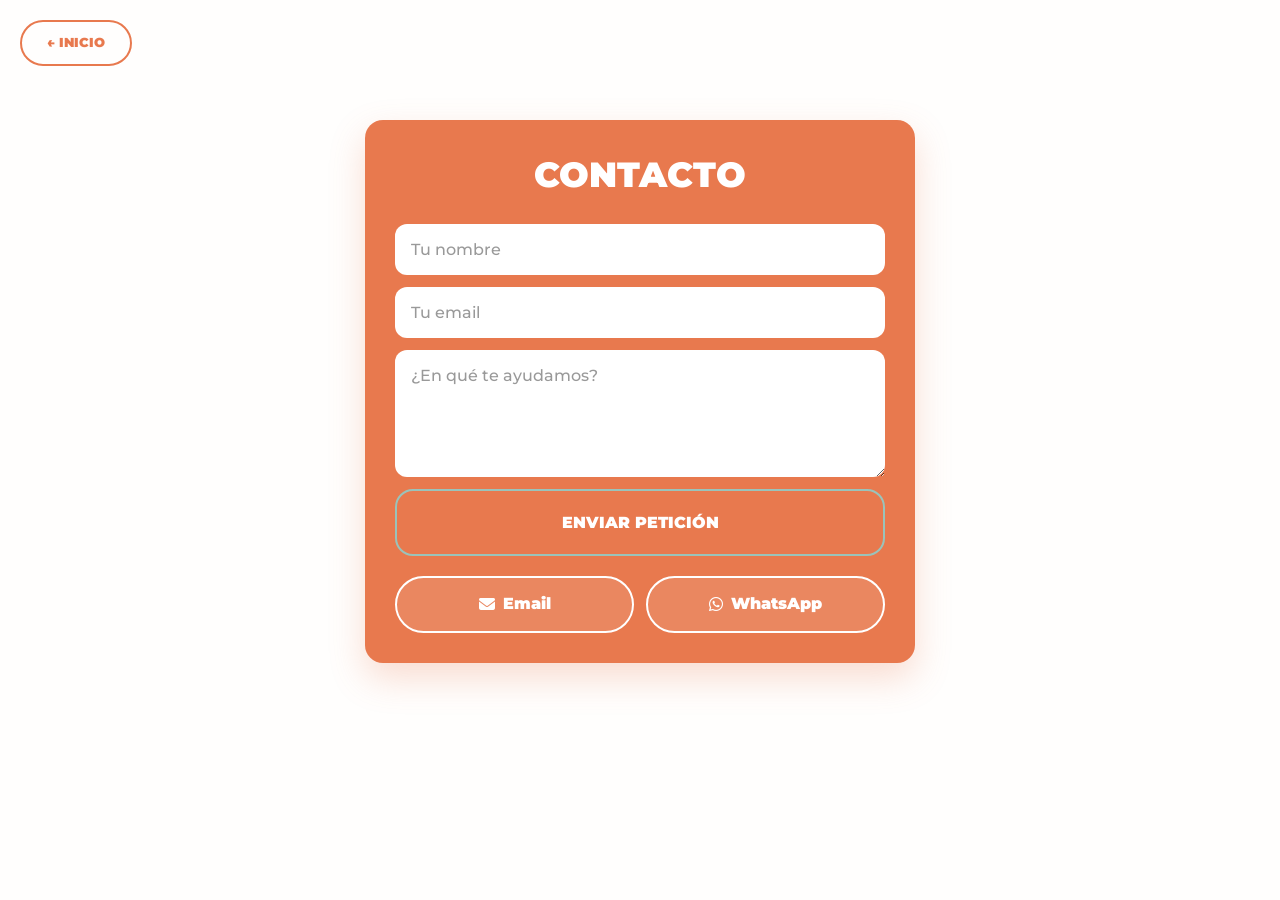
==== contacto.html @ 192d9d46 "Add files via upload" ====
<!DOCTYPE html>
<html lang="ca">
<head>
    <meta charset="UTF-8">
    <meta name="viewport" content="width=device-width, initial-scale=1.0, maximum-scale=1.0, user-scalable=no">
    <title>Contacto | Rueda Print</title>
    <link rel="stylesheet" href="styles.css">
    <link rel="stylesheet" href="https://cdnjs.cloudflare.com/ajax/libs/font-awesome/6.5.1/css/all.min.css">
</head>
<body>
    <nav>
        <a href="index.html" class="back-btn">← INICIO</a>
    </nav>

    <main class="page-container">
        <div class="glass-card">
            <h2 class="section-title">Contacto</h2>
            
            <form action="https://formspree.io/f/xaqakrbl" method="POST" class="modern-form">
                <input type="hidden" name="_next" value="index.html">
                <input type="text" name="name" placeholder="Tu nombre" required>
                <input type="email" name="email" placeholder="Tu email" required>
                <textarea name="message" rows="5" placeholder="¿En qué te ayudamos?" required></textarea>
                
                <button type="submit" class="btn-action">ENVIAR PETICIÓN</button>
            </form>

            <div class="direct-contact">    
                <div class="direct-buttons-grid">
                    <a href="mailto:info@ruedaprint.com" class="contact-pill">
                        <i class="fas fa-envelope"></i> Email
                    </a>
                    
                    <a href="https://wa.me/614393746" target="_blank" class="contact-pill">
                        <i class="fab fa-whatsapp"></i> WhatsApp
                    </a>
                </div>
            </div>
        </div>
    </main>
</body>
</html>
---- styles.css ----
/* ============================================================
   1. BASE I VARIABLES
   ============================================================ */
@import url('https://fonts.googleapis.com/css2?family=Montserrat:wght@700;900&display=swap');

:root {
    --neon: #9ac3ba;   /* Verd Menta */
    --bg: #fffefd;     /* Blanc Os */
    --card: #e8794e;   /* Terracota */
    --radius: 18px;
    --text-fosco: #2d2d2d;
    --text-clar: #ffffff;
}

* { 
    margin: 0; padding: 0; box-sizing: border-box; 
    font-family: 'Montserrat', sans-serif;
    -webkit-tap-highlight-color: transparent;
}

body { 
    background-color: var(--bg); 
    color: var(--text-fosco);
    line-height: 1.4; 
}

/* ============================================================
   2. NAVEGACIÓ I BOTONS
   ============================================================ */
nav { position: fixed; top: 0; width: 100%; padding: 20px; z-index: 1000; }

.back-btn { 
    background: var(--bg); color: var(--card); text-decoration: none; 
    font-size: 0.8rem; font-weight: 900; padding: 12px 25px; 
    border-radius: 50px; border: 2px solid var(--card); transition: 0.3s; 
    display: inline-block;
}
.back-btn:hover { background: var(--card); color: var(--text-clar); }

.btn-action {
    width: 100%; padding: 22px; font-size: 1rem; font-weight: 900;
    text-align: center; text-decoration: none; color: var(--text-clar);
    background: var(--card); border: 2px solid var(--neon); 
    border-radius: var(--radius); transition: all 0.3s cubic-bezier(0.175, 0.885, 0.32, 1.275);
    text-transform: uppercase; cursor: pointer; display: block;
}
.btn-action:hover { transform: scale(1.03) translateY(-3px); background: var(--neon); color: var(--text-fosco); }

/* ============================================================
   3. PÀGINES INTERNES I TARGETES
   ============================================================ */
.page-container { 
    padding: 120px 20px 60px; 
    min-height: 100vh; display: flex; flex-direction: column; align-items: center; 
}

.glass-card { 
    background: var(--card); border-radius: var(--radius); padding: 30px; 
    width: 100%; max-width: 550px; color: var(--text-clar);
    box-shadow: 0 15px 35px rgba(232, 121, 78, 0.25);
}

.section-title { 
    font-size: 2.2rem; font-weight: 900; color: var(--card); 
    text-transform: uppercase; margin-bottom: 25px; text-align: center; 
}
.glass-card .section-title { color: var(--text-clar); }

/* ============================================================
   4. EL FORMULARI (RECUPERAT I NET)
   ============================================================ */
.modern-form { display: flex; flex-direction: column; gap: 12px; }

.modern-form input, .modern-form textarea { 
    width: 100%; padding: 16px; border-radius: 12px; border: none;
    background: white; /* Recuperem el blanc net */
    color: var(--text-fosco); /* Text fosc sobre fons blanc */
    font-size: 16px; font-weight: 500;
}

.modern-form input::placeholder, .modern-form textarea::placeholder {
    color: #999;
}

.modern-form input:focus, .modern-form textarea:focus {
    outline: 2px solid var(--neon);
}

/* ============================================================
   5. EL MAPA (AMPLIAT)
   ============================================================ */
.mapa-container-full {
    width: 100%;
    max-width: 900px; /* Ara el mapa és molt més ample */
    display: flex;
    flex-direction: column;
    gap: 20px;
}

.mapa-wrapper { 
    height: 500px; /* Més altura */
    border-radius: var(--radius); 
    overflow: hidden; 
    border: 4px solid var(--card); 
    box-shadow: 0 10px 30px rgba(0,0,0,0.1);
}

.mapa-info {
    text-align: center;
    font-weight: 700;
    color: var(--card);
}

/* ============================================================
   6. CONTACTE DIRECTE I SOCIALS
   ============================================================ */
.direct-buttons-grid, .social-grid { display: grid; grid-template-columns: 1fr 1fr; gap: 12px; margin-top: 20px; }
.contact-pill, .social-pill { 
    background: rgba(255,255,255,0.1); border: 2px solid var(--text-clar); 
    color: var(--text-clar); text-decoration: none; font-weight: 900; 
    padding: 15px; border-radius: 50px; display: flex; align-items: center; justify-content: center; gap: 8px; transition: 0.3s;
}
.contact-pill:hover, .social-pill:hover { background: var(--text-clar); color: var(--card); transform: translateY(-3px); }

/* ============================================================
   7. PORTADA I RESPONSIVE
   ============================================================ */
.body-portada { height: 100vh; display: flex; flex-direction: column; justify-content: center; align-items: center; padding: 20px; }
.logo-animat { width: 220px; animation: rodaLogo 1.2s cubic-bezier(0.23, 1, 0.32, 1) forwards; }
@keyframes rodaLogo { 0% { transform: rotate(-180deg) scale(0.3); opacity: 0; } 100% { transform: rotate(0deg) scale(1); opacity: 1; } }

@media (min-width: 768px) {
    .btn-group-portada { display: flex; flex-direction: row; gap: 15px; }
    .logo-animat { width: 320px; }
}
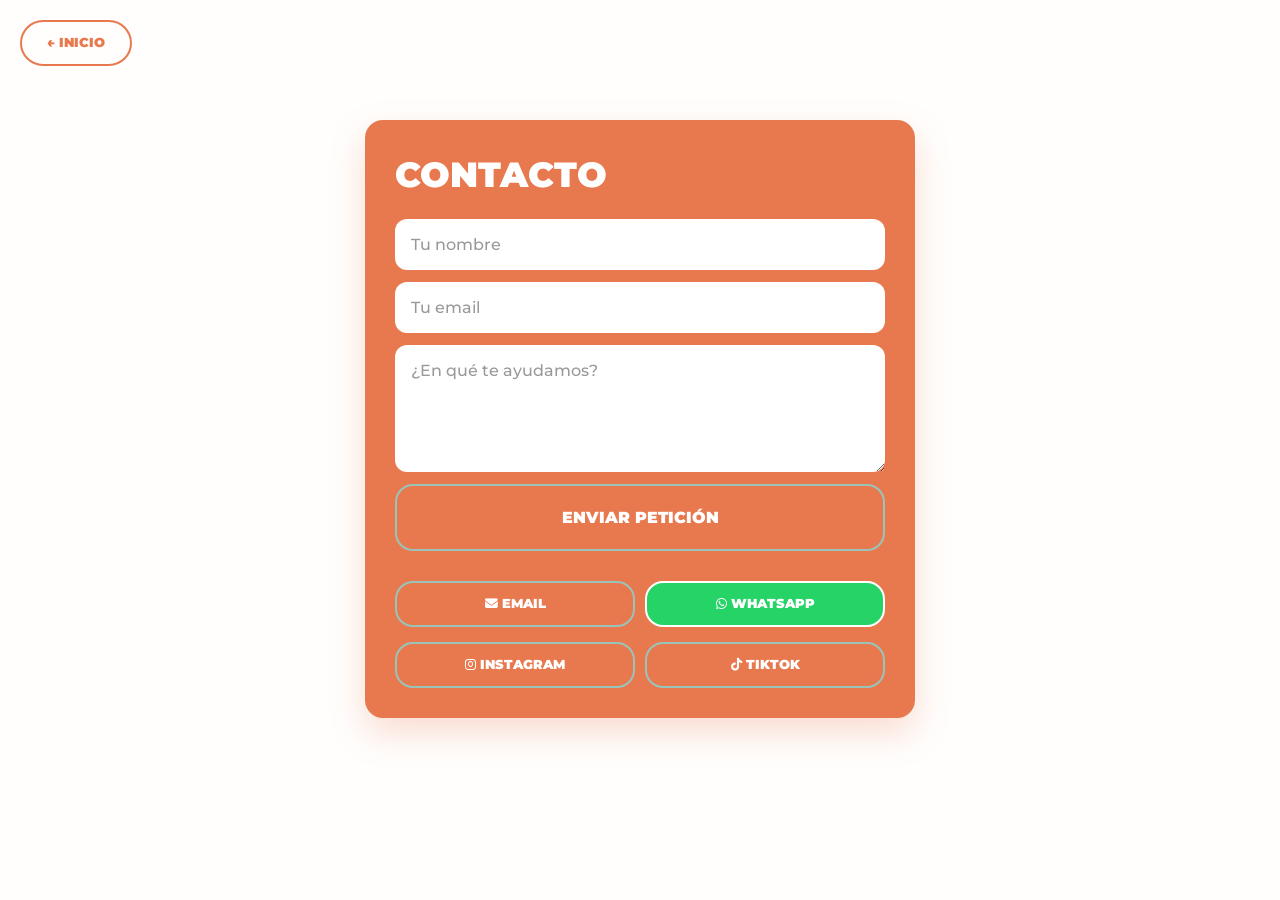
==== commit f5049117: "Update contacto.html" ====
--- a/contacto.html
+++ b/contacto.html
@@ -14,7 +14,7 @@
 
     <main class="page-container">
         <div class="glass-card">
-            <h2 class="section-title">Contacto</h2>
+            <h2 class="section-title" style="color: var(--text-clar); text-align: left; margin-bottom: 20px;">CONTACTO</h2>
             
             <form action="https://formspree.io/f/xaqakrbl" method="POST" class="modern-form">
                 <input type="hidden" name="_next" value="index.html">
@@ -22,21 +22,29 @@
                 <input type="email" name="email" placeholder="Tu email" required>
                 <textarea name="message" rows="5" placeholder="¿En qué te ayudamos?" required></textarea>
                 
-                <button type="submit" class="btn-action">ENVIAR PETICIÓN</button>
+                <button type="submit" class="btn-action" style="width: 100%; cursor: pointer;">ENVIAR PETICIÓN</button>
             </form>
 
-            <div class="direct-contact">    
-                <div class="direct-buttons-grid">
-                    <a href="mailto:info@ruedaprint.com" class="contact-pill">
+            <div class="direct-contact" style="margin-top: 30px;">    
+                <div class="direct-buttons-grid" style="display: flex; gap: 10px; margin-bottom: 15px;">
+                    <a href="mailto:info@ruedaprint.com" class="btn-action" style="flex: 1; padding: 12px; font-size: 0.8rem;">
                         <i class="fas fa-envelope"></i> Email
                     </a>
-                    
-                    <a href="https://wa.me/614393746" target="_blank" class="contact-pill">
+                    <a href="https://wa.me/614393746" target="_blank" class="btn-action" style="flex: 1; padding: 12px; font-size: 0.8rem; background: #25D366 !important; border-color: #fff !important;">
                         <i class="fab fa-whatsapp"></i> WhatsApp
+                    </a>
+                </div>
+
+                <div class="social-grid-cool" style="display: flex; gap: 10px;">
+                    <a href="https://instagram.com/" target="_blank" class="btn-action btn-insta" style="flex: 1; padding: 12px; font-size: 0.8rem;">
+                        <i class="fab fa-instagram"></i> Instagram
+                    </a>
+                    <a href="https://tiktok.com/" target="_blank" class="btn-action btn-tiktok" style="flex: 1; padding: 12px; font-size: 0.8rem;">
+                        <i class="fab fa-tiktok"></i> TikTok
                     </a>
                 </div>
             </div>
         </div>
     </main>
 </body>
-</html>+</html>
